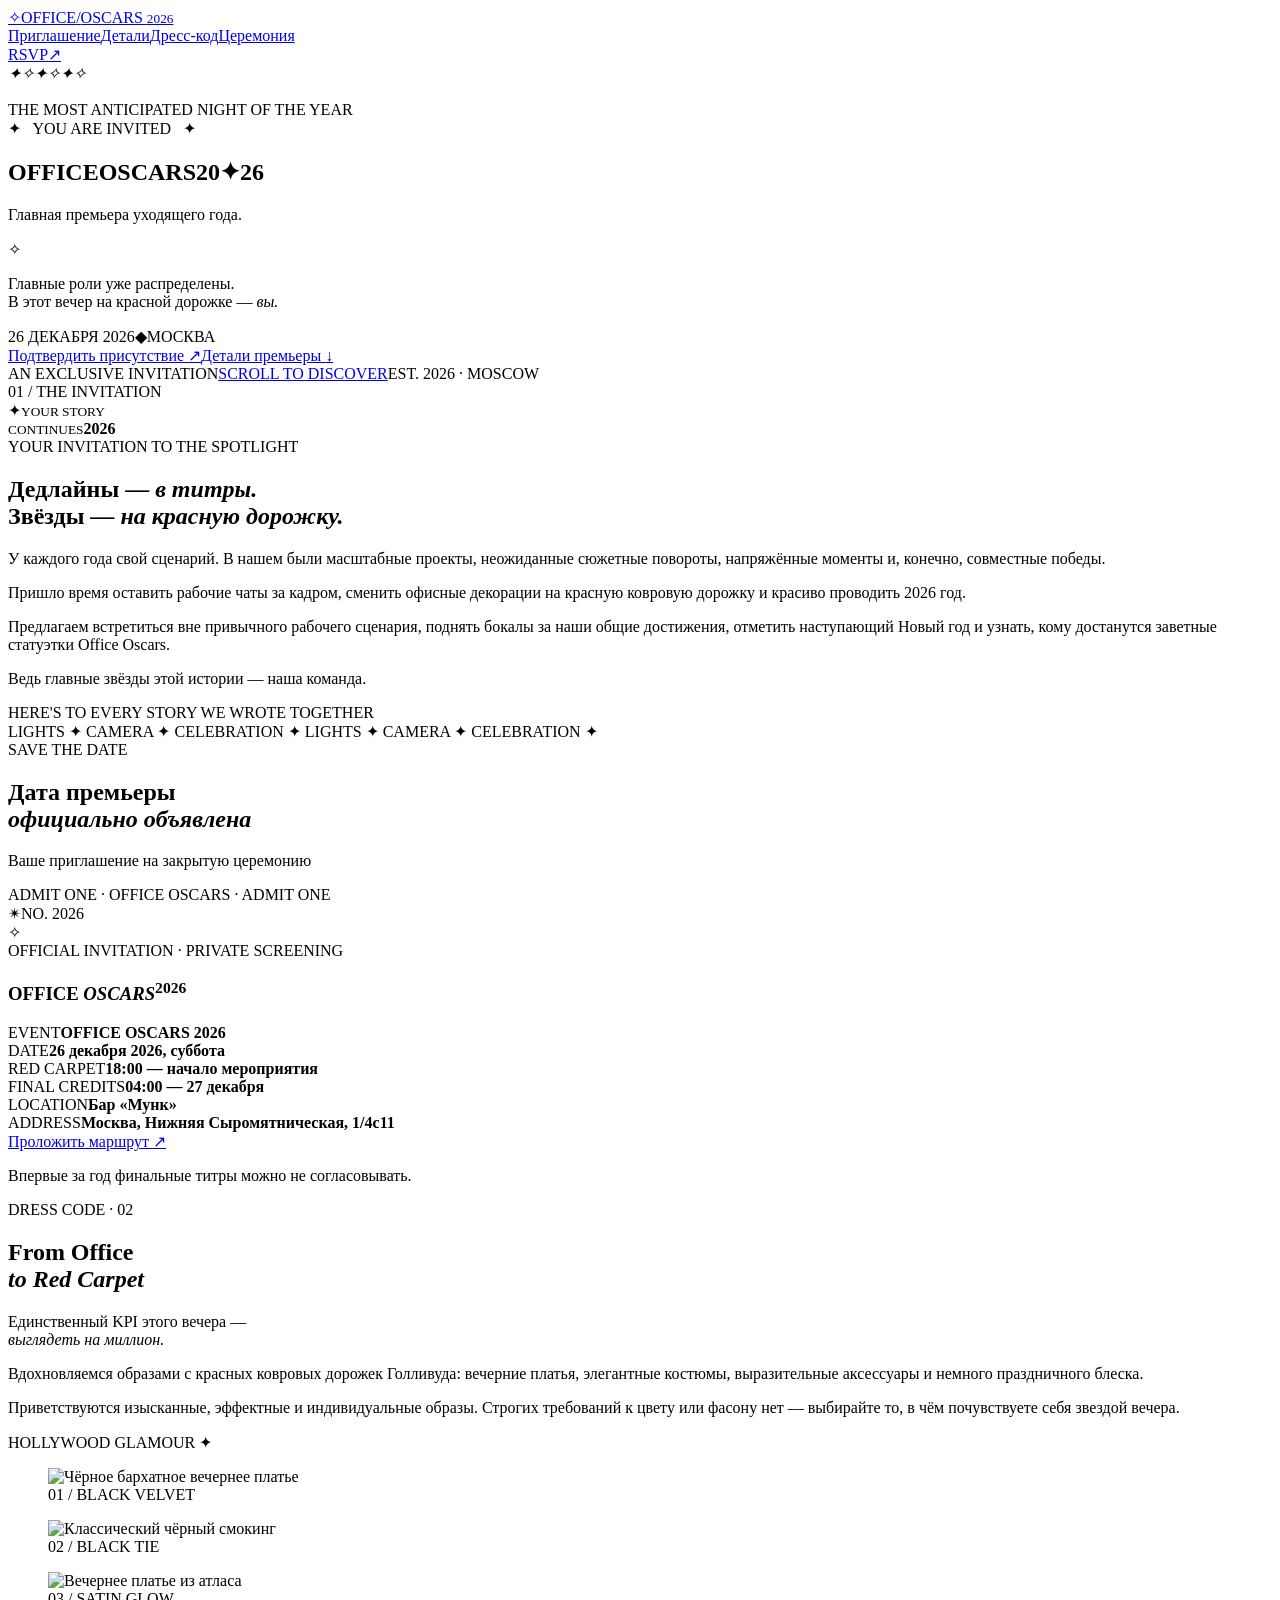
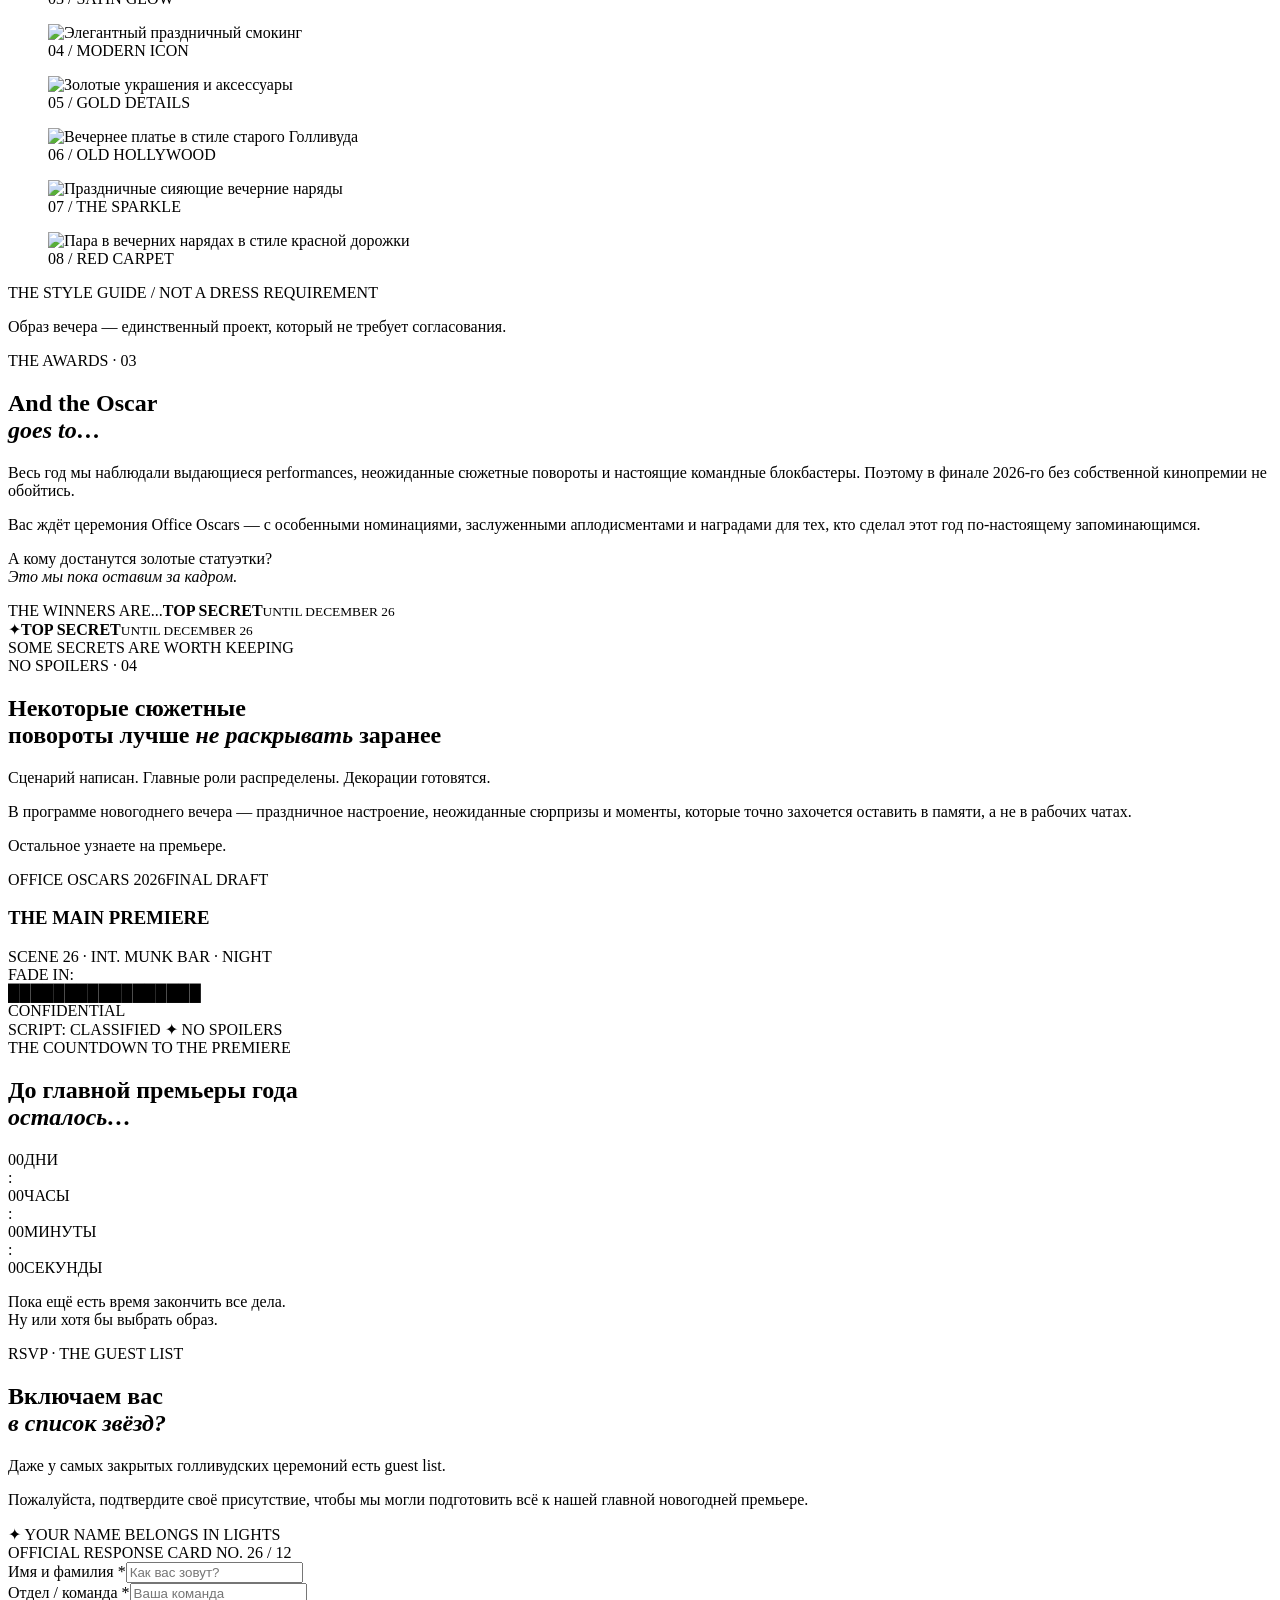
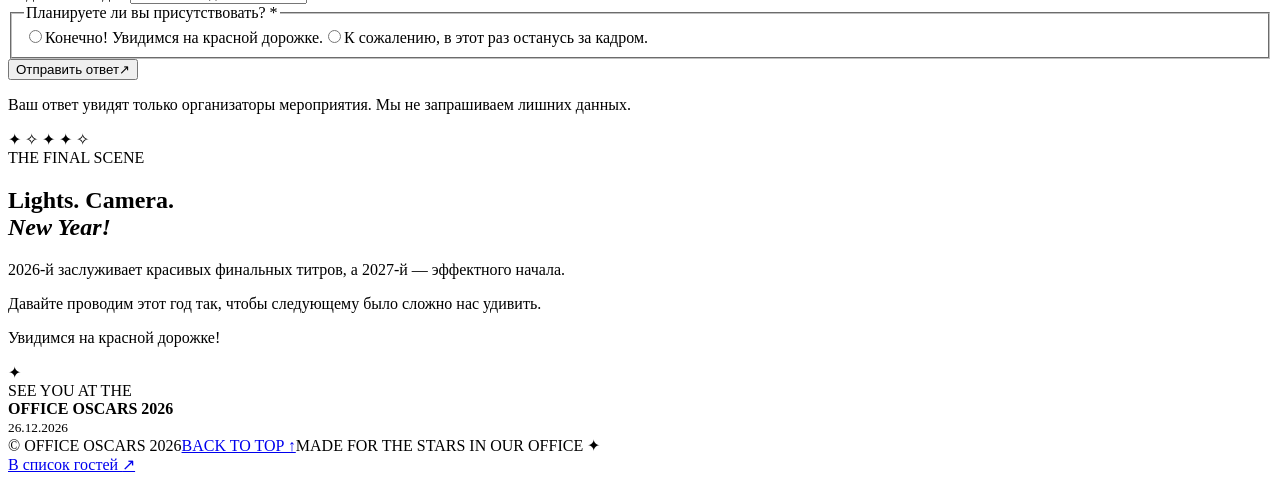
==== static/index.html @ c70a3acf "Add files via upload" ====
<!doctype html>
<html lang="ru">
<head>
  <meta charset="utf-8">
  <meta name="viewport" content="width=device-width,initial-scale=1,viewport-fit=cover">
  <meta name="theme-color" content="#090909">
  <meta name="robots" content="noindex,nofollow,noarchive,nosnippet">
  <meta name="description" content="OFFICE OSCARS 2026 — главная новогодняя премьера уходящего года. 26 декабря, Москва. Вы в главной роли.">
  <meta property="og:type" content="website">
  <meta property="og:title" content="OFFICE OSCARS 2026 | Новогодняя премьера">
  <meta property="og:description" content="Главные роли уже распределены. В этот вечер на красной дорожке — вы. 26 декабря 2026, Москва.">
  <meta property="og:image" content="/og-preview.png">
  <meta property="og:image:width" content="1200">
  <meta property="og:image:height" content="630">
  <meta property="og:locale" content="ru_RU">
  <meta name="twitter:card" content="summary_large_image">
  <link rel="icon" type="image/svg+xml" href="/favicon.svg">
  <link rel="preconnect" href="https://fonts.googleapis.com">
  <link rel="preconnect" href="https://fonts.gstatic.com" crossorigin>
  <link href="https://fonts.googleapis.com/css2?family=Cormorant+Garamond:wght@400;500;600;700&family=Manrope:wght@400;500;600;700;800&display=swap" rel="stylesheet">
  <link rel="stylesheet" href="/styles.css">
  <title>OFFICE OSCARS 2026 | Новогодняя премьера</title>
</head>
<body>
  <div class="grain" aria-hidden="true"></div>
  <div class="reading-progress" aria-hidden="true" id="readingProgress"></div>
  <div class="intro-curtain intro-curtain--left" aria-hidden="true"></div><div class="intro-curtain intro-curtain--right" aria-hidden="true"></div>

  <header class="site-header" id="siteHeader">
    <a class="brand" href="#top" aria-label="Office Oscars 2026 — наверх"><span class="brand-symbol">✧</span><span>OFFICE<span class="brand-separator">/</span>OSCARS <small>2026</small></span></a>
    <nav class="desktop-nav" aria-label="Основная навигация"><a href="#invitation">Приглашение</a><a href="#details">Детали</a><a href="#dresscode">Дресс-код</a><a href="#awards">Церемония</a></nav>
    <a class="nav-cta" href="#rsvp"><span>RSVP</span><span aria-hidden="true">↗</span></a>
  </header>

  <main>
    <section class="hero" id="top" aria-labelledby="hero-title">
      <div class="hero-rays" aria-hidden="true"><span></span><span></span><span></span><span></span></div><div class="hero-flashes" aria-hidden="true"><span></span><span></span></div>
      <div class="hero-vignette" aria-hidden="true"></div>
      <div class="hero-constellations" aria-hidden="true"><i>✦</i><i>✧</i><i>✦</i><i>✧</i><i>✦</i><i>✧</i></div>
      <div class="hero-statuette" aria-hidden="true"><img src="/statuette.svg" alt="" fetchpriority="high"></div>
      <div class="hero-carpet" aria-hidden="true"></div>
      <div class="hero-content container">
        <div class="hero-topline"><span class="line"></span><span>THE MOST ANTICIPATED NIGHT OF THE YEAR</span><span class="line"></span></div>
        <span class="eyebrow hero-invite reveal">✦ &nbsp; YOU ARE INVITED &nbsp; ✦</span>
        <h1 id="hero-title" class="hero-title reveal"><span>OFFICE</span><span class="hero-oscars">OSCARS</span><span class="hero-year">20<span class="year-star">✦</span>26</span></h1>
        <p class="hero-subtitle reveal">Главная премьера уходящего года.</p>
        <div class="hero-rule reveal" aria-hidden="true"><span></span>✧<span></span></div>
        <p class="hero-description reveal">Главные роли уже распределены.<br>В этот вечер на красной дорожке — <em>вы.</em></p>
        <div class="hero-event-meta reveal"><span>26 ДЕКАБРЯ 2026</span><span class="meta-diamond">◆</span><span>МОСКВА</span></div>
        <div class="hero-actions reveal"><a class="button button-primary" href="#rsvp">Подтвердить присутствие <span aria-hidden="true">↗</span></a><a class="button button-outline" href="#details">Детали премьеры <span aria-hidden="true">↓</span></a></div>
      </div>
      <div class="hero-bottom"><span>AN EXCLUSIVE INVITATION</span><a href="#invitation" aria-label="Прокрутить к приглашению"><span class="scroll-line"></span>SCROLL TO DISCOVER</a><span>EST. 2026 · MOSCOW</span></div>
    </section>

    <section class="section invitation-section" id="invitation" aria-labelledby="invite-title">
      <div class="container invitation-layout">
        <div class="invitation-index reveal"><span class="section-number">01 / THE INVITATION</span><div class="film-frame" aria-hidden="true"><span>✦</span><small>YOUR STORY<br>CONTINUES</small><b>2026</b></div></div>
        <div class="invitation-copy">
          <span class="eyebrow reveal">YOUR INVITATION TO THE SPOTLIGHT</span>
          <h2 id="invite-title" class="display-heading reveal">Дедлайны — <i>в титры.</i><br>Звёзды — <i>на красную дорожку.</i></h2>
          <div class="gold-rule reveal"></div>
          <p class="reveal">У каждого года свой сценарий. В нашем были масштабные проекты, неожиданные сюжетные повороты, напряжённые моменты и, конечно, совместные победы.</p>
          <p class="reveal">Пришло время оставить рабочие чаты за кадром, сменить офисные декорации на красную ковровую дорожку и красиво проводить 2026 год.</p>
          <p class="reveal">Предлагаем встретиться вне привычного рабочего сценария, поднять бокалы за наши общие достижения, отметить наступающий Новый год и узнать, кому достанутся заветные статуэтки Office Oscars.</p>
          <p class="invite-final reveal">Ведь главные звёзды этой истории — <span>наша команда.</span></p><div class="toast-mark reveal"><img src="/champagne.svg" alt="" loading="lazy"><span>HERE'S TO EVERY STORY WE WROTE TOGETHER</span></div>
        </div>
      </div>
      <div class="section-marquee" aria-hidden="true"><div>LIGHTS <span>✦</span> CAMERA <span>✦</span> CELEBRATION <span>✦</span> LIGHTS <span>✦</span> CAMERA <span>✦</span> CELEBRATION <span>✦</span></div></div>
    </section>

    <section class="section details-section" id="details" aria-labelledby="details-title">
      <div class="container">
        <div class="center-heading reveal"><span class="eyebrow">SAVE THE DATE</span><h2 class="display-heading" id="details-title">Дата премьеры<br><i>официально объявлена</i></h2><p>Ваше приглашение на закрытую церемонию</p></div>
        <div class="ticket-wrap reveal">
          <div class="ticket-side" aria-hidden="true"><div class="ticket-side-vertical">ADMIT ONE · OFFICE OSCARS · ADMIT ONE</div><span class="ticket-small-star">✴</span><span class="ticket-id">NO. 2026</span></div>
          <div class="ticket-body"><div class="ticket-ornament">✧</div><span class="ticket-overline">OFFICIAL INVITATION · PRIVATE SCREENING</span><h3>OFFICE <em>OSCARS</em><sup>2026</sup></h3><div class="ticket-divider"></div>
            <div class="ticket-grid"><div><span class="ticket-label">EVENT</span><strong>OFFICE OSCARS 2026</strong></div><div><span class="ticket-label">DATE</span><strong>26 декабря 2026, суббота</strong></div><div><span class="ticket-label">RED CARPET</span><strong>18:00 — начало мероприятия</strong></div><div><span class="ticket-label">FINAL CREDITS</span><strong>04:00 — 27 декабря</strong></div><div><span class="ticket-label">LOCATION</span><strong>Бар «Мунк»</strong></div><div><span class="ticket-label">ADDRESS</span><strong>Москва, Нижняя Сыромятническая, 1/4с11</strong></div></div>
            <a class="ticket-map" href="https://yandex.ru/maps/?text=%D0%9C%D0%BE%D1%81%D0%BA%D0%B2%D0%B0%2C%20%D1%83%D0%BB.%20%D0%9D%D0%B8%D0%B6%D0%BD%D1%8F%D1%8F%20%D0%A1%D1%8B%D1%80%D0%BE%D0%BC%D1%8F%D1%82%D0%BD%D0%B8%D1%87%D0%B5%D1%81%D0%BA%D0%B0%D1%8F%2C%201%2F4%D1%8111" target="_blank" rel="noopener noreferrer">Проложить маршрут <span aria-hidden="true">↗</span></a>
          </div>
        </div>
        <p class="after-ticket reveal">Впервые за год финальные титры можно не согласовывать.</p>
      </div>
    </section>

    <section class="section dress-section" id="dresscode" aria-labelledby="dress-title">
      <div class="container"><div class="dress-heading reveal"><div><span class="eyebrow">DRESS CODE · 02</span><h2 class="display-heading" id="dress-title">From Office<br><i>to Red Carpet</i></h2></div><div class="dress-intro"><span class="dress-kpi">Единственный KPI этого вечера —<br><em>выглядеть на миллион.</em></span><p>Вдохновляемся образами с красных ковровых дорожек Голливуда: вечерние платья, элегантные костюмы, выразительные аксессуары и немного праздничного блеска.</p><p>Приветствуются изысканные, эффектные и индивидуальные образы. Строгих требований к цвету или фасону нет — выбирайте то, в чём почувствуете себя звездой вечера.</p><div class="dress-tag">HOLLYWOOD GLAMOUR <span>✦</span></div></div></div>
      <div class="lookbook reveal" aria-label="Примеры образов в стилистике Hollywood Glamour">
        <figure class="lookbook-card lookbook-card--tall"><img loading="lazy" decoding="async" src="https://images.unsplash.com/photo-1790669672294-d22545c26711?auto=format&amp;fit=crop&amp;w=700&amp;h=1000&amp;q=78" alt="Чёрное бархатное вечернее платье"><figcaption>01 / BLACK VELVET</figcaption></figure>
        <figure class="lookbook-card lookbook-card--short"><img loading="lazy" decoding="async" src="https://images.unsplash.com/photo-1592878897400-43fb1f1cc324?auto=format&amp;fit=crop&amp;w=700&amp;h=850&amp;q=78" alt="Классический чёрный смокинг"><figcaption>02 / BLACK TIE</figcaption></figure>
        <figure class="lookbook-card lookbook-card--tall"><img loading="lazy" decoding="async" src="https://images.unsplash.com/photo-1765870973214-bc169f3b4033?auto=format&amp;fit=crop&amp;w=700&amp;h=1000&amp;q=78" alt="Вечернее платье из атласа"><figcaption>03 / SATIN GLOW</figcaption></figure>
        <figure class="lookbook-card lookbook-card--short"><img loading="lazy" decoding="async" src="https://images.unsplash.com/photo-1786467470383-cfc7d19f7644?auto=format&amp;fit=crop&amp;w=700&amp;h=850&amp;q=78" alt="Элегантный праздничный смокинг"><figcaption>04 / MODERN ICON</figcaption></figure>
        <figure class="lookbook-card lookbook-card--short"><img loading="lazy" decoding="async" src="https://images.unsplash.com/photo-1775135946288-ab8f63edff52?auto=format&amp;fit=crop&amp;w=700&amp;h=850&amp;q=78" alt="Золотые украшения и аксессуары"><figcaption>05 / GOLD DETAILS</figcaption></figure>
        <figure class="lookbook-card lookbook-card--tall"><img loading="lazy" decoding="async" src="https://images.unsplash.com/photo-1764593827458-9345bf5fe251?auto=format&amp;fit=crop&amp;w=700&amp;h=1000&amp;q=78" alt="Вечернее платье в стиле старого Голливуда"><figcaption>06 / OLD HOLLYWOOD</figcaption></figure>
        <figure class="lookbook-card lookbook-card--short"><img loading="lazy" decoding="async" src="https://images.unsplash.com/photo-1765871421974-496afefc6b0f?auto=format&amp;fit=crop&amp;w=700&amp;h=850&amp;q=78" alt="Праздничные сияющие вечерние наряды"><figcaption>07 / THE SPARKLE</figcaption></figure>
        <figure class="lookbook-card lookbook-card--tall"><img loading="lazy" decoding="async" src="https://images.unsplash.com/photo-1794262791868-f06e48bb5952?auto=format&amp;fit=crop&amp;w=700&amp;h=1000&amp;q=78" alt="Пара в вечерних нарядах в стиле красной дорожки"><figcaption>08 / RED CARPET</figcaption></figure>
      </div>
      <div class="lookbook-bottom reveal"><span>THE STYLE GUIDE / NOT A DRESS REQUIREMENT</span><p>Образ вечера — единственный проект, который не требует согласования.</p></div>
      </div>
    </section>

    <section class="section awards-section" id="awards" aria-labelledby="awards-title"><div class="awards-glow" aria-hidden="true"></div><div class="container awards-layout">
      <div class="awards-copy"><span class="eyebrow reveal">THE AWARDS · 03</span><h2 id="awards-title" class="display-heading reveal">And the Oscar<br><i>goes to…</i></h2><div class="gold-rule reveal"></div><p class="reveal">Весь год мы наблюдали выдающиеся performances, неожиданные сюжетные повороты и настоящие командные блокбастеры. Поэтому в финале 2026-го без собственной кинопремии не обойтись.</p><p class="reveal">Вас ждёт церемония Office Oscars — с особенными номинациями, заслуженными аплодисментами и наградами для тех, кто сделал этот год по-настоящему запоминающимся.</p><p class="awards-closing reveal">А кому достанутся золотые статуэтки?<br><i>Это мы пока оставим за кадром.</i></p></div>
      <div class="envelope-scene reveal"><div class="envelope-aura" aria-hidden="true"></div><div class="envelope" role="img" aria-label="Запечатанный золотой конверт: TOP SECRET UNTIL DECEMBER 26"><div class="envelope-back"></div><div class="envelope-paper"><span>THE WINNERS ARE...</span><strong>TOP SECRET</strong><small>UNTIL DECEMBER 26</small></div><div class="envelope-front"></div><div class="envelope-flap"></div><span class="seal">✦</span><span class="envelope-stamp"><strong>TOP SECRET</strong><small>UNTIL DECEMBER 26</small></span></div><span class="envelope-caption">SOME SECRETS ARE WORTH KEEPING</span></div>
    </div></section>

    <section class="section program-section" id="program" aria-labelledby="program-title"><div class="container program-layout"><div class="program-copy"><span class="eyebrow reveal">NO SPOILERS · 04</span><h2 class="display-heading reveal" id="program-title">Некоторые сюжетные<br>повороты лучше <i>не раскрывать</i> заранее</h2><p class="reveal">Сценарий написан. Главные роли распределены. Декорации готовятся.</p><p class="reveal">В программе новогоднего вечера — праздничное настроение, неожиданные сюрпризы и моменты, которые точно захочется оставить в памяти, а не в рабочих чатах.</p><p class="program-end reveal">Остальное узнаете на премьере.</p></div><div class="screenplay reveal"><div class="script-meta"><span>OFFICE OSCARS 2026</span><span>FINAL DRAFT</span></div><h3>THE MAIN PREMIERE</h3><span class="script-subtitle">SCENE 26 · INT. MUNK BAR · NIGHT</span><div class="script-row">FADE IN:</div><div class="script-lines"><div></div><div class="short"></div><div class="medium"></div><div></div><div class="medium"></div><div class="short"></div></div><div class="script-redacted">█████████████████</div><div class="script-stamp">CONFIDENTIAL</div><div class="script-footer">SCRIPT: CLASSIFIED <span>✦</span> NO SPOILERS</div></div></div></section>

    <section class="section countdown-section" id="countdown" aria-labelledby="countdown-title"><div class="container countdown-inner"><span class="eyebrow reveal">THE COUNTDOWN TO THE PREMIERE</span><h2 id="countdown-title" class="display-heading reveal">До главной премьеры года<br><i>осталось…</i></h2><div class="countdown" id="countdownTimer" role="timer" aria-live="off" aria-label="Обратный отсчёт до мероприятия"><div class="time-unit"><span class="time-value" id="days">00</span><span class="time-label">ДНИ</span></div><span class="time-colon">:</span><div class="time-unit"><span class="time-value" id="hours">00</span><span class="time-label">ЧАСЫ</span></div><span class="time-colon">:</span><div class="time-unit"><span class="time-value" id="minutes">00</span><span class="time-label">МИНУТЫ</span></div><span class="time-colon">:</span><div class="time-unit"><span class="time-value" id="seconds">00</span><span class="time-label">СЕКУНДЫ</span></div></div><p class="countdown-finished" id="countdownFinished" hidden>Премьера началась! <span>✦</span></p><p class="countdown-note reveal">Пока ещё есть время закончить все дела.<br>Ну или хотя бы выбрать образ.</p></div></section>

    <section class="section rsvp-section" id="rsvp" aria-labelledby="rsvp-title"><div class="container rsvp-layout"><div class="rsvp-intro"><span class="eyebrow reveal">RSVP · THE GUEST LIST</span><h2 class="display-heading reveal" id="rsvp-title">Включаем вас<br><i>в список звёзд?</i></h2><p class="reveal">Даже у самых закрытых голливудских церемоний есть guest list.</p><p class="reveal">Пожалуйста, подтвердите своё присутствие, чтобы мы могли подготовить всё к нашей главной новогодней премьере.</p><div class="rsvp-deco reveal" aria-hidden="true"><span>✦</span> YOUR NAME BELONGS IN LIGHTS</div></div><div class="rsvp-form-frame reveal"><div class="form-overline">OFFICIAL RESPONSE CARD <span>NO. 26 / 12</span></div><div id="formStage"><form id="rsvpForm" novalidate><div class="field"><label for="fullName">Имя и фамилия <span aria-hidden="true">*</span></label><input id="fullName" name="fullName" autocomplete="name" maxlength="120" minlength="3" type="text" placeholder="Как вас зовут?" required><small class="field-error" id="nameError"></small></div><div class="field"><label for="department">Отдел / команда <span aria-hidden="true">*</span></label><input id="department" name="department" maxlength="120" type="text" placeholder="Ваша команда" required><small class="field-error" id="departmentError"></small></div><fieldset class="attendance-field"><legend>Планируете ли вы присутствовать? <span aria-hidden="true">*</span></legend><label class="option"><input type="radio" name="attendance" value="yes" required><span class="option-radio" aria-hidden="true"></span><span>Конечно! Увидимся на красной дорожке.</span></label><label class="option"><input type="radio" name="attendance" value="no"><span class="option-radio" aria-hidden="true"></span><span>К сожалению, в этот раз останусь за кадром.</span></label><small class="field-error" id="attendanceError"></small></fieldset><div class="form-error" id="formError" role="alert" hidden></div><button class="button button-primary submit-button" type="submit" id="submitButton"><span>Отправить ответ</span><span aria-hidden="true">↗</span></button><p class="privacy-note">Ваш ответ увидят только организаторы мероприятия. Мы не запрашиваем лишних данных.</p></form></div><div id="successStage" class="success-stage" tabindex="-1" hidden><div class="success-stars" aria-hidden="true">✧ ✦ ✧</div><h3 id="successTitle">Your name is on the list!</h3><p id="successMessage">Ваше присутствие подтверждено. Готовьте праздничный образ — увидимся на красной дорожке!</p><div class="success-footer">OFFICE OSCARS 2026 · DECEMBER 26</div></div></div></div><div id="confettiLayer" aria-hidden="true"></div></section>

    <section class="final-section" id="finale" aria-labelledby="final-title"><div class="final-stars" aria-hidden="true">✦ <span>✧</span> ✦ <span>✦</span> ✧</div><div class="container final-content"><span class="eyebrow reveal">THE FINAL SCENE</span><h2 id="final-title" class="final-title reveal">Lights. Camera.<br><i>New Year!</i></h2><p class="reveal">2026-й заслуживает красивых финальных титров, а 2027-й — эффектного начала.</p><p class="reveal">Давайте проводим этот год так, чтобы следующему было сложно нас удивить.</p><p class="final-see reveal">Увидимся на красной дорожке!</p><div class="final-divider reveal">✦</div><span class="final-mark reveal">SEE YOU AT THE<br><strong>OFFICE OSCARS 2026</strong><br><small>26.12.2026</small></span></div><div class="final-falling" aria-hidden="true" id="finalConfetti"></div></section>
  </main>
  <footer class="site-footer"><span>© OFFICE OSCARS 2026</span><a href="#top">BACK TO TOP ↑</a><span>MADE FOR THE STARS IN OUR OFFICE ✦</span></footer>
  <a href="#rsvp" class="mobile-rsvp">В список гостей <span aria-hidden="true">↗</span></a>
  <script src="/app.js" defer></script>
</body>
</html>
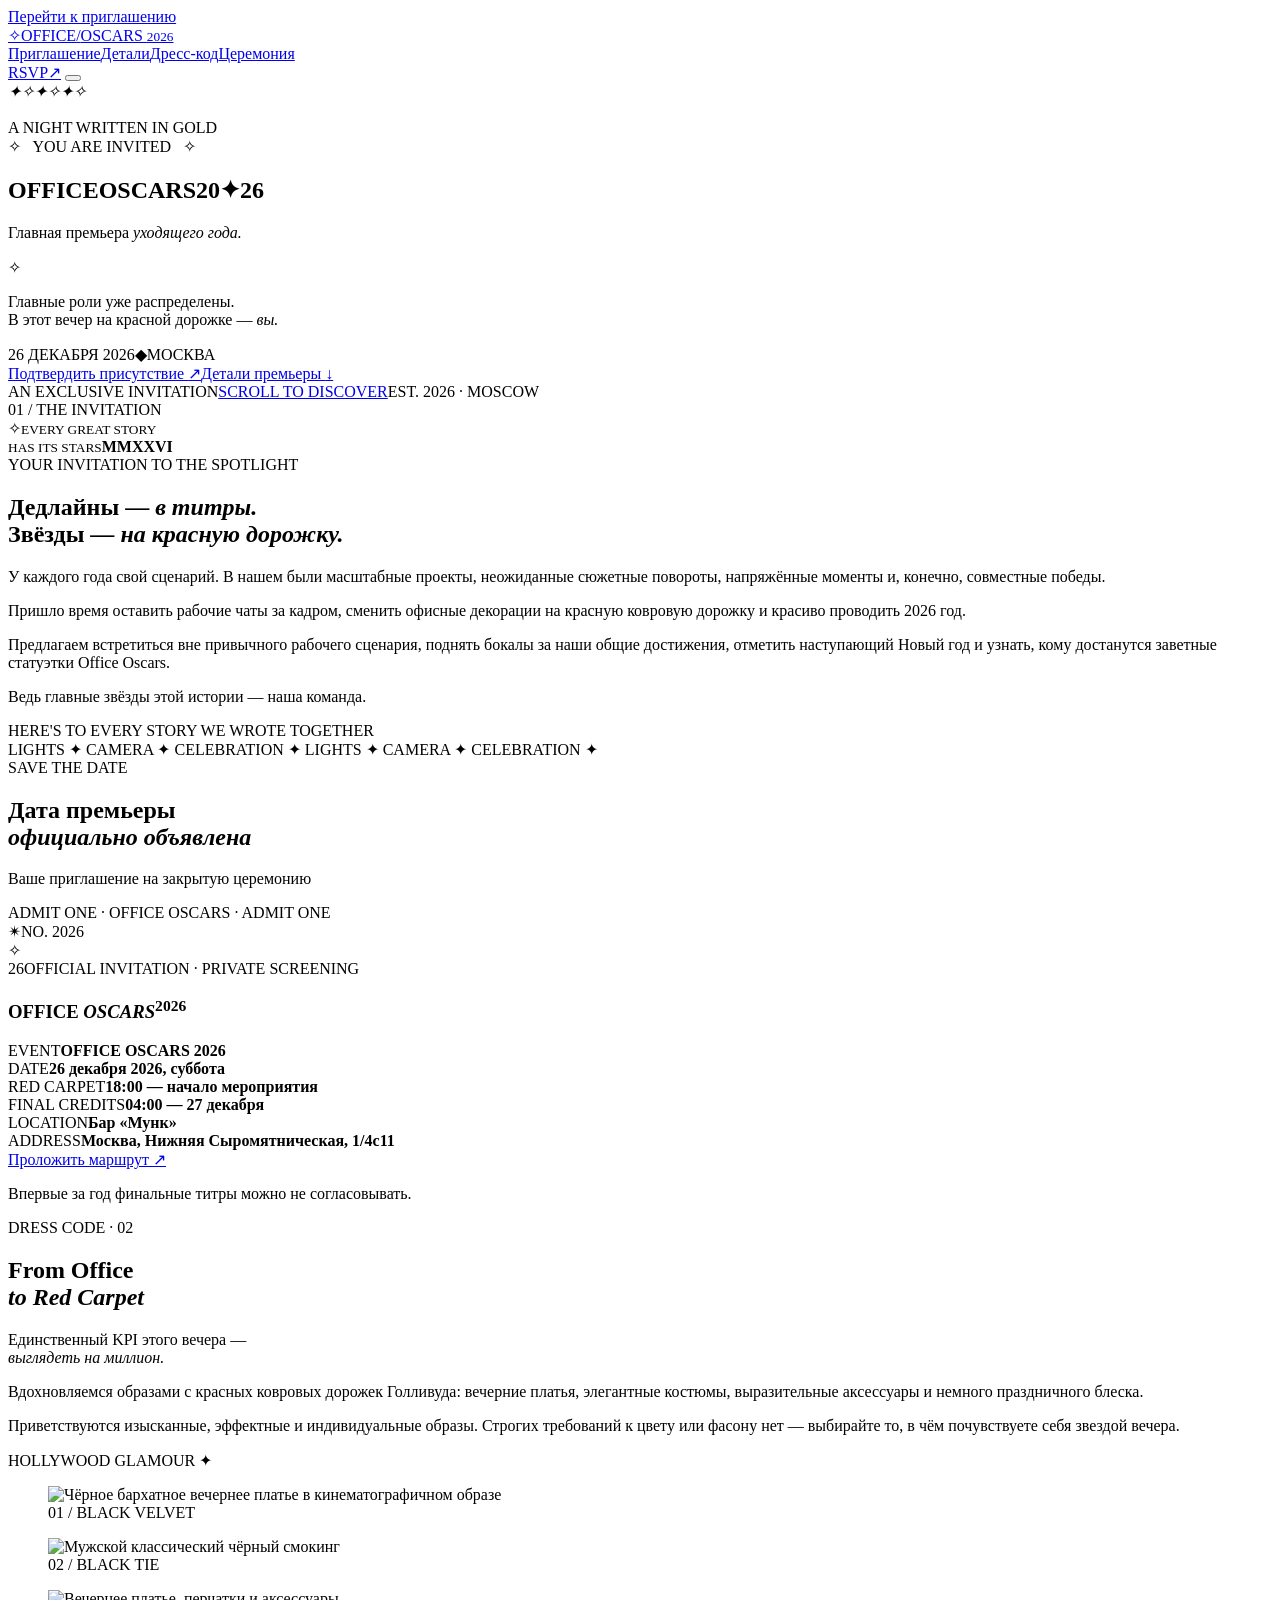
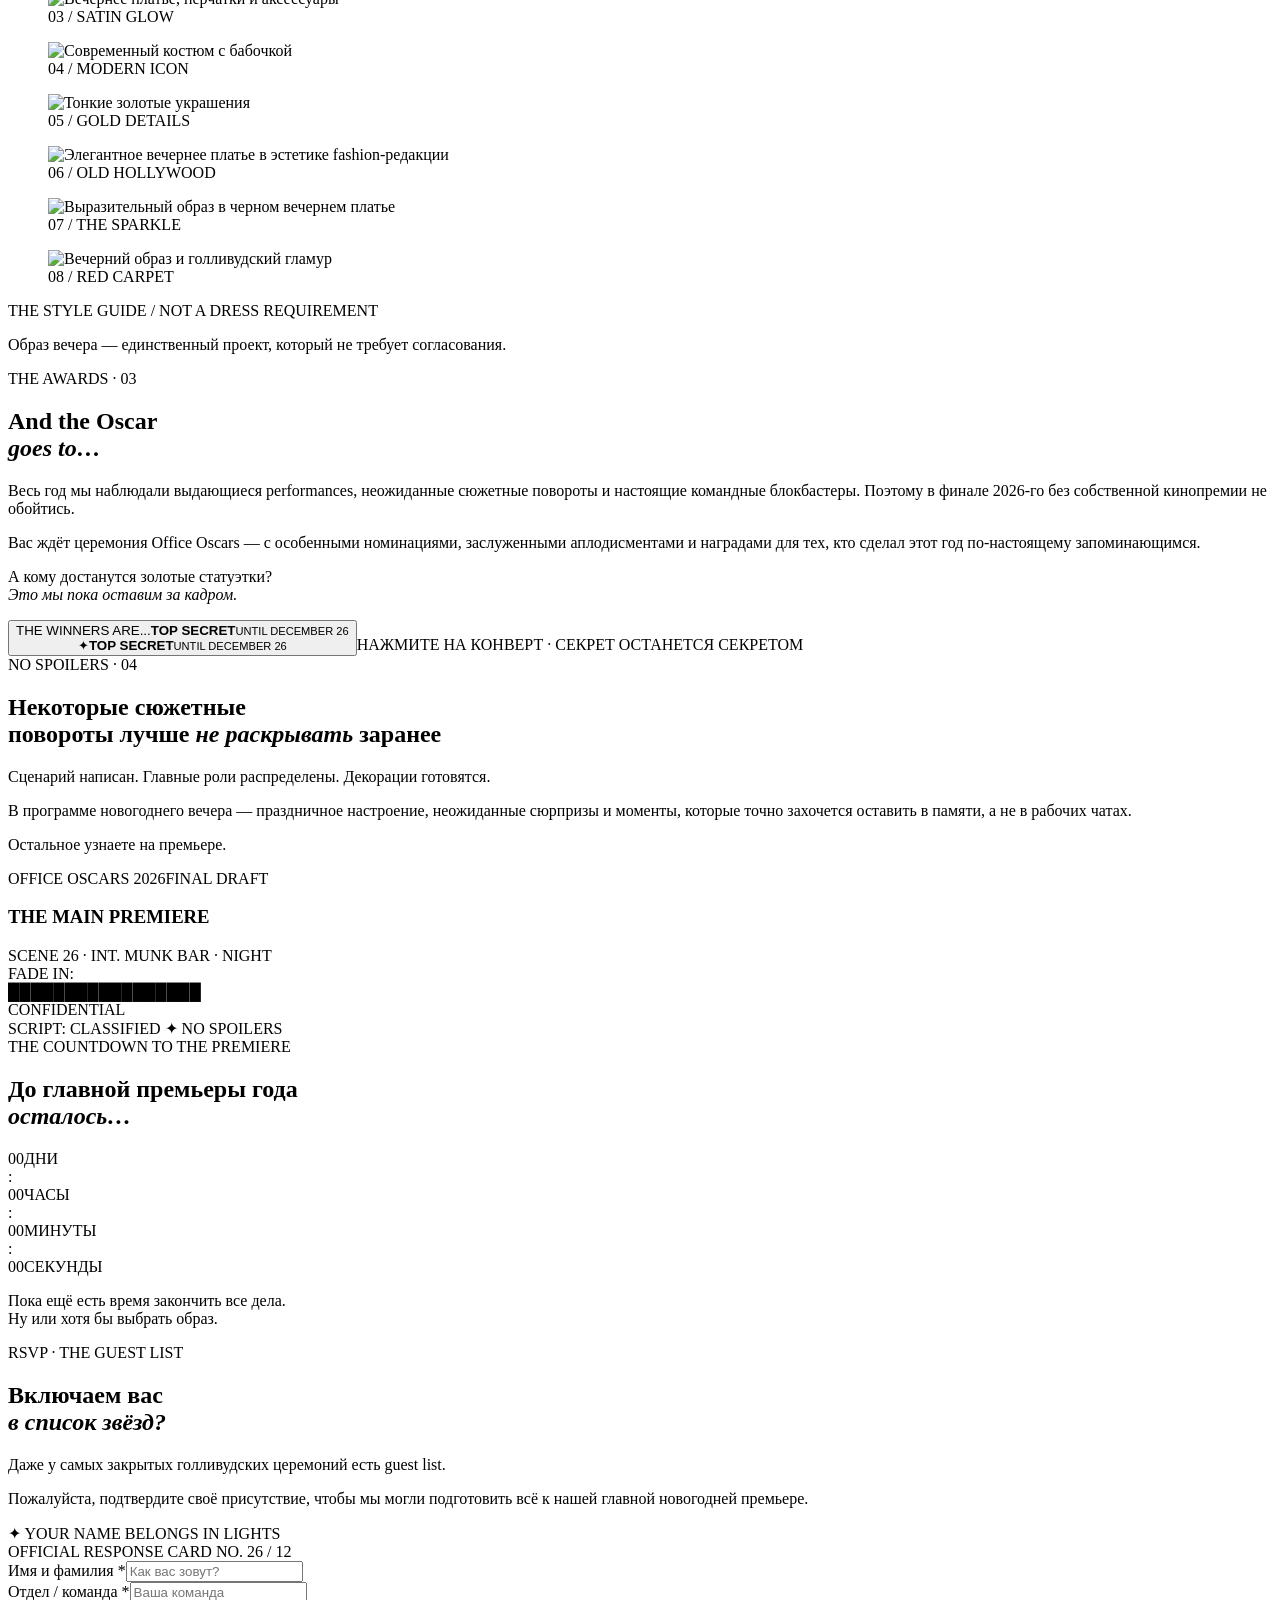
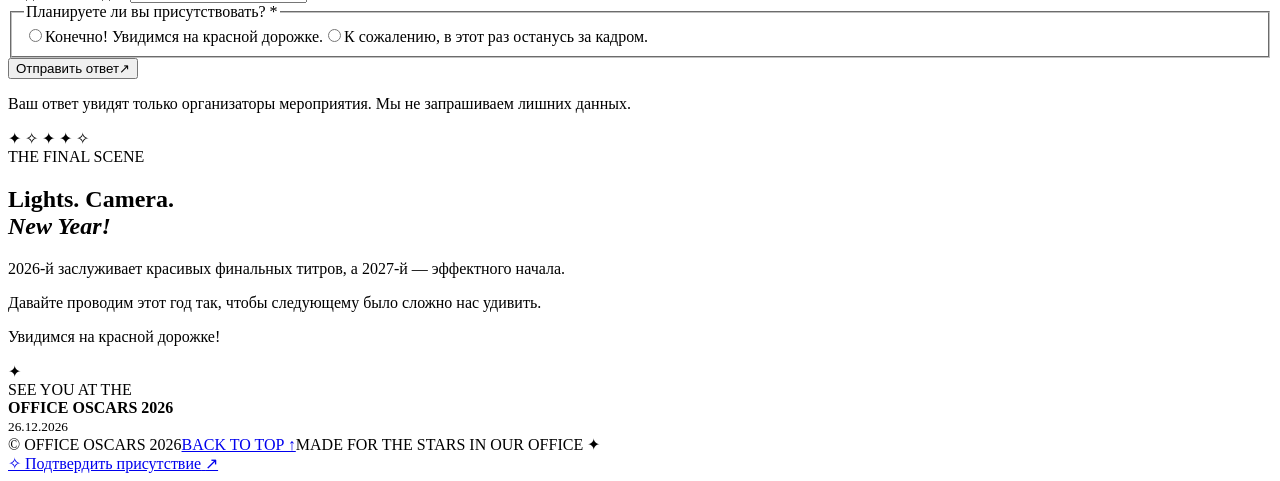
==== commit c85039b5: "Add files via upload" ====
--- a/static/index.html
+++ b/static/index.html
@@ -3,7 +3,7 @@
 <head>
   <meta charset="utf-8">
   <meta name="viewport" content="width=device-width,initial-scale=1,viewport-fit=cover">
-  <meta name="theme-color" content="#090909">
+  <meta name="theme-color" content="#10090c">
   <meta name="robots" content="noindex,nofollow,noarchive,nosnippet">
   <meta name="description" content="OFFICE OSCARS 2026 — главная новогодняя премьера уходящего года. 26 декабря, Москва. Вы в главной роли.">
   <meta property="og:type" content="website">
@@ -19,9 +19,11 @@
   <link rel="preconnect" href="https://fonts.gstatic.com" crossorigin>
   <link href="https://fonts.googleapis.com/css2?family=Cormorant+Garamond:wght@400;500;600;700&family=Manrope:wght@400;500;600;700;800&display=swap" rel="stylesheet">
   <link rel="stylesheet" href="/styles.css">
+  <link rel="stylesheet" href="/luxe.css">
   <title>OFFICE OSCARS 2026 | Новогодняя премьера</title>
 </head>
 <body>
+  <a class="skip-link" href="#invitation">Перейти к приглашению</a>
   <div class="grain" aria-hidden="true"></div>
   <div class="reading-progress" aria-hidden="true" id="readingProgress"></div>
   <div class="intro-curtain intro-curtain--left" aria-hidden="true"></div><div class="intro-curtain intro-curtain--right" aria-hidden="true"></div>
@@ -30,20 +32,34 @@
     <a class="brand" href="#top" aria-label="Office Oscars 2026 — наверх"><span class="brand-symbol">✧</span><span>OFFICE<span class="brand-separator">/</span>OSCARS <small>2026</small></span></a>
     <nav class="desktop-nav" aria-label="Основная навигация"><a href="#invitation">Приглашение</a><a href="#details">Детали</a><a href="#dresscode">Дресс-код</a><a href="#awards">Церемония</a></nav>
     <a class="nav-cta" href="#rsvp"><span>RSVP</span><span aria-hidden="true">↗</span></a>
+    <button class="menu-toggle" id="menuToggle" type="button" aria-expanded="false" aria-controls="mobileMenu" aria-label="Открыть меню"><span></span><span></span></button>
   </header>
+  <nav class="mobile-menu" id="mobileMenu" aria-label="Навигация по приглашению" hidden>
+    <span class="menu-index">THE EVENING · 26 DECEMBER</span>
+    <a href="#invitation">Приглашение <small>01</small></a>
+    <a href="#details">Дата и место <small>02</small></a>
+    <a href="#dresscode">Дресс-код <small>03</small></a>
+    <a href="#awards">Награждение <small>04</small></a>
+    <a href="#program">Программа <small>05</small></a>
+    <a href="#rsvp">Подтвердить участие <small>06 ↗</small></a>
+    <div class="menu-footer">OFFICE OSCARS <span>MMXXVI</span></div>
+  </nav>
 
   <main>
     <section class="hero" id="top" aria-labelledby="hero-title">
+      <div class="hero-stage" aria-hidden="true">
+        <div class="stage-halo"></div><div class="stage-curtain stage-curtain-left"></div><div class="stage-curtain stage-curtain-right"></div><div class="stage-floor"></div>
+      </div>
       <div class="hero-rays" aria-hidden="true"><span></span><span></span><span></span><span></span></div><div class="hero-flashes" aria-hidden="true"><span></span><span></span></div>
       <div class="hero-vignette" aria-hidden="true"></div>
       <div class="hero-constellations" aria-hidden="true"><i>✦</i><i>✧</i><i>✦</i><i>✧</i><i>✦</i><i>✧</i></div>
       <div class="hero-statuette" aria-hidden="true"><img src="/statuette.svg" alt="" fetchpriority="high"></div>
       <div class="hero-carpet" aria-hidden="true"></div>
       <div class="hero-content container">
-        <div class="hero-topline"><span class="line"></span><span>THE MOST ANTICIPATED NIGHT OF THE YEAR</span><span class="line"></span></div>
-        <span class="eyebrow hero-invite reveal">✦ &nbsp; YOU ARE INVITED &nbsp; ✦</span>
+        <div class="hero-topline"><span class="line"></span><span>A NIGHT WRITTEN IN GOLD</span><span class="line"></span></div>
+        <span class="eyebrow hero-invite reveal"><span class="invite-spark">✧</span> &nbsp; YOU ARE INVITED &nbsp; <span class="invite-spark">✧</span></span>
         <h1 id="hero-title" class="hero-title reveal"><span>OFFICE</span><span class="hero-oscars">OSCARS</span><span class="hero-year">20<span class="year-star">✦</span>26</span></h1>
-        <p class="hero-subtitle reveal">Главная премьера уходящего года.</p>
+        <p class="hero-subtitle reveal">Главная премьера <i>уходящего года.</i></p>
         <div class="hero-rule reveal" aria-hidden="true"><span></span>✧<span></span></div>
         <p class="hero-description reveal">Главные роли уже распределены.<br>В этот вечер на красной дорожке — <em>вы.</em></p>
         <div class="hero-event-meta reveal"><span>26 ДЕКАБРЯ 2026</span><span class="meta-diamond">◆</span><span>МОСКВА</span></div>
@@ -54,7 +70,7 @@
 
     <section class="section invitation-section" id="invitation" aria-labelledby="invite-title">
       <div class="container invitation-layout">
-        <div class="invitation-index reveal"><span class="section-number">01 / THE INVITATION</span><div class="film-frame" aria-hidden="true"><span>✦</span><small>YOUR STORY<br>CONTINUES</small><b>2026</b></div></div>
+        <div class="invitation-index reveal"><span class="section-number">01 / THE INVITATION</span><div class="film-frame" aria-hidden="true"><span>✧</span><small>EVERY GREAT STORY<br>HAS ITS STARS</small><b>MMXXVI</b></div></div>
         <div class="invitation-copy">
           <span class="eyebrow reveal">YOUR INVITATION TO THE SPOTLIGHT</span>
           <h2 id="invite-title" class="display-heading reveal">Дедлайны — <i>в титры.</i><br>Звёзды — <i>на красную дорожку.</i></h2>
@@ -73,7 +89,7 @@
         <div class="center-heading reveal"><span class="eyebrow">SAVE THE DATE</span><h2 class="display-heading" id="details-title">Дата премьеры<br><i>официально объявлена</i></h2><p>Ваше приглашение на закрытую церемонию</p></div>
         <div class="ticket-wrap reveal">
           <div class="ticket-side" aria-hidden="true"><div class="ticket-side-vertical">ADMIT ONE · OFFICE OSCARS · ADMIT ONE</div><span class="ticket-small-star">✴</span><span class="ticket-id">NO. 2026</span></div>
-          <div class="ticket-body"><div class="ticket-ornament">✧</div><span class="ticket-overline">OFFICIAL INVITATION · PRIVATE SCREENING</span><h3>OFFICE <em>OSCARS</em><sup>2026</sup></h3><div class="ticket-divider"></div>
+          <div class="ticket-body"><div class="ticket-ornament">✧</div><span class="ticket-watermark" aria-hidden="true">26</span><span class="ticket-overline">OFFICIAL INVITATION · PRIVATE SCREENING</span><h3>OFFICE <em>OSCARS</em><sup>2026</sup></h3><div class="ticket-divider"></div>
             <div class="ticket-grid"><div><span class="ticket-label">EVENT</span><strong>OFFICE OSCARS 2026</strong></div><div><span class="ticket-label">DATE</span><strong>26 декабря 2026, суббота</strong></div><div><span class="ticket-label">RED CARPET</span><strong>18:00 — начало мероприятия</strong></div><div><span class="ticket-label">FINAL CREDITS</span><strong>04:00 — 27 декабря</strong></div><div><span class="ticket-label">LOCATION</span><strong>Бар «Мунк»</strong></div><div><span class="ticket-label">ADDRESS</span><strong>Москва, Нижняя Сыромятническая, 1/4с11</strong></div></div>
             <a class="ticket-map" href="https://yandex.ru/maps/?text=%D0%9C%D0%BE%D1%81%D0%BA%D0%B2%D0%B0%2C%20%D1%83%D0%BB.%20%D0%9D%D0%B8%D0%B6%D0%BD%D1%8F%D1%8F%20%D0%A1%D1%8B%D1%80%D0%BE%D0%BC%D1%8F%D1%82%D0%BD%D0%B8%D1%87%D0%B5%D1%81%D0%BA%D0%B0%D1%8F%2C%201%2F4%D1%8111" target="_blank" rel="noopener noreferrer">Проложить маршрут <span aria-hidden="true">↗</span></a>
           </div>
@@ -85,14 +101,14 @@
     <section class="section dress-section" id="dresscode" aria-labelledby="dress-title">
       <div class="container"><div class="dress-heading reveal"><div><span class="eyebrow">DRESS CODE · 02</span><h2 class="display-heading" id="dress-title">From Office<br><i>to Red Carpet</i></h2></div><div class="dress-intro"><span class="dress-kpi">Единственный KPI этого вечера —<br><em>выглядеть на миллион.</em></span><p>Вдохновляемся образами с красных ковровых дорожек Голливуда: вечерние платья, элегантные костюмы, выразительные аксессуары и немного праздничного блеска.</p><p>Приветствуются изысканные, эффектные и индивидуальные образы. Строгих требований к цвету или фасону нет — выбирайте то, в чём почувствуете себя звездой вечера.</p><div class="dress-tag">HOLLYWOOD GLAMOUR <span>✦</span></div></div></div>
       <div class="lookbook reveal" aria-label="Примеры образов в стилистике Hollywood Glamour">
-        <figure class="lookbook-card lookbook-card--tall"><img loading="lazy" decoding="async" src="https://images.unsplash.com/photo-1790669672294-d22545c26711?auto=format&amp;fit=crop&amp;w=700&amp;h=1000&amp;q=78" alt="Чёрное бархатное вечернее платье"><figcaption>01 / BLACK VELVET</figcaption></figure>
-        <figure class="lookbook-card lookbook-card--short"><img loading="lazy" decoding="async" src="https://images.unsplash.com/photo-1592878897400-43fb1f1cc324?auto=format&amp;fit=crop&amp;w=700&amp;h=850&amp;q=78" alt="Классический чёрный смокинг"><figcaption>02 / BLACK TIE</figcaption></figure>
-        <figure class="lookbook-card lookbook-card--tall"><img loading="lazy" decoding="async" src="https://images.unsplash.com/photo-1765870973214-bc169f3b4033?auto=format&amp;fit=crop&amp;w=700&amp;h=1000&amp;q=78" alt="Вечернее платье из атласа"><figcaption>03 / SATIN GLOW</figcaption></figure>
-        <figure class="lookbook-card lookbook-card--short"><img loading="lazy" decoding="async" src="https://images.unsplash.com/photo-1786467470383-cfc7d19f7644?auto=format&amp;fit=crop&amp;w=700&amp;h=850&amp;q=78" alt="Элегантный праздничный смокинг"><figcaption>04 / MODERN ICON</figcaption></figure>
-        <figure class="lookbook-card lookbook-card--short"><img loading="lazy" decoding="async" src="https://images.unsplash.com/photo-1775135946288-ab8f63edff52?auto=format&amp;fit=crop&amp;w=700&amp;h=850&amp;q=78" alt="Золотые украшения и аксессуары"><figcaption>05 / GOLD DETAILS</figcaption></figure>
-        <figure class="lookbook-card lookbook-card--tall"><img loading="lazy" decoding="async" src="https://images.unsplash.com/photo-1764593827458-9345bf5fe251?auto=format&amp;fit=crop&amp;w=700&amp;h=1000&amp;q=78" alt="Вечернее платье в стиле старого Голливуда"><figcaption>06 / OLD HOLLYWOOD</figcaption></figure>
-        <figure class="lookbook-card lookbook-card--short"><img loading="lazy" decoding="async" src="https://images.unsplash.com/photo-1765871421974-496afefc6b0f?auto=format&amp;fit=crop&amp;w=700&amp;h=850&amp;q=78" alt="Праздничные сияющие вечерние наряды"><figcaption>07 / THE SPARKLE</figcaption></figure>
-        <figure class="lookbook-card lookbook-card--tall"><img loading="lazy" decoding="async" src="https://images.unsplash.com/photo-1794262791868-f06e48bb5952?auto=format&amp;fit=crop&amp;w=700&amp;h=1000&amp;q=78" alt="Пара в вечерних нарядах в стиле красной дорожки"><figcaption>08 / RED CARPET</figcaption></figure>
+        <figure class="lookbook-card lookbook-card--tall"><img loading="lazy" decoding="async" src="https://images.unsplash.com/photo-1775510139088-1da3cdb5e2d1?auto=format&amp;fit=crop&amp;w=650&amp;h=950&amp;q=76" alt="Чёрное бархатное вечернее платье в кинематографичном образе"><figcaption>01 / BLACK VELVET</figcaption></figure>
+        <figure class="lookbook-card lookbook-card--short"><img loading="lazy" decoding="async" src="https://images.unsplash.com/photo-1539025828301-b314ca222fa9?auto=format&amp;fit=crop&amp;w=650&amp;h=950&amp;q=76" alt="Мужской классический чёрный смокинг"><figcaption>02 / BLACK TIE</figcaption></figure>
+        <figure class="lookbook-card lookbook-card--tall"><img loading="lazy" decoding="async" src="https://images.unsplash.com/photo-1779207383725-782e19122137?auto=format&amp;fit=crop&amp;w=650&amp;h=950&amp;q=76" alt="Вечернее платье, перчатки и аксессуары"><figcaption>03 / SATIN GLOW</figcaption></figure>
+        <figure class="lookbook-card lookbook-card--short"><img loading="lazy" decoding="async" src="https://images.unsplash.com/photo-1592878897400-43fb1f1cc324?auto=format&amp;fit=crop&amp;w=650&amp;h=950&amp;q=76" alt="Современный костюм с бабочкой"><figcaption>04 / MODERN ICON</figcaption></figure>
+        <figure class="lookbook-card lookbook-card--short"><img loading="lazy" decoding="async" src="https://images.unsplash.com/photo-1740416649851-e16cff7d4f9a?auto=format&amp;fit=crop&amp;w=650&amp;h=950&amp;q=76" alt="Тонкие золотые украшения"><figcaption>05 / GOLD DETAILS</figcaption></figure>
+        <figure class="lookbook-card lookbook-card--tall"><img loading="lazy" decoding="async" src="https://images.unsplash.com/photo-1568251188392-ae32f898cb3b?auto=format&amp;fit=crop&amp;w=650&amp;h=950&amp;q=76" alt="Элегантное вечернее платье в эстетике fashion-редакции"><figcaption>06 / OLD HOLLYWOOD</figcaption></figure>
+        <figure class="lookbook-card lookbook-card--short"><img loading="lazy" decoding="async" src="https://images.unsplash.com/photo-1779282618089-440f8d031ca7?auto=format&amp;fit=crop&amp;w=650&amp;h=950&amp;q=76" alt="Выразительный образ в черном вечернем платье"><figcaption>07 / THE SPARKLE</figcaption></figure>
+        <figure class="lookbook-card lookbook-card--tall"><img loading="lazy" decoding="async" src="https://images.unsplash.com/photo-1775510110570-ba88af9ab956?auto=format&amp;fit=crop&amp;w=650&amp;h=950&amp;q=76" alt="Вечерний образ и голливудский гламур"><figcaption>08 / RED CARPET</figcaption></figure>
       </div>
       <div class="lookbook-bottom reveal"><span>THE STYLE GUIDE / NOT A DRESS REQUIREMENT</span><p>Образ вечера — единственный проект, который не требует согласования.</p></div>
       </div>
@@ -100,7 +116,7 @@
 
     <section class="section awards-section" id="awards" aria-labelledby="awards-title"><div class="awards-glow" aria-hidden="true"></div><div class="container awards-layout">
       <div class="awards-copy"><span class="eyebrow reveal">THE AWARDS · 03</span><h2 id="awards-title" class="display-heading reveal">And the Oscar<br><i>goes to…</i></h2><div class="gold-rule reveal"></div><p class="reveal">Весь год мы наблюдали выдающиеся performances, неожиданные сюжетные повороты и настоящие командные блокбастеры. Поэтому в финале 2026-го без собственной кинопремии не обойтись.</p><p class="reveal">Вас ждёт церемония Office Oscars — с особенными номинациями, заслуженными аплодисментами и наградами для тех, кто сделал этот год по-настоящему запоминающимся.</p><p class="awards-closing reveal">А кому достанутся золотые статуэтки?<br><i>Это мы пока оставим за кадром.</i></p></div>
-      <div class="envelope-scene reveal"><div class="envelope-aura" aria-hidden="true"></div><div class="envelope" role="img" aria-label="Запечатанный золотой конверт: TOP SECRET UNTIL DECEMBER 26"><div class="envelope-back"></div><div class="envelope-paper"><span>THE WINNERS ARE...</span><strong>TOP SECRET</strong><small>UNTIL DECEMBER 26</small></div><div class="envelope-front"></div><div class="envelope-flap"></div><span class="seal">✦</span><span class="envelope-stamp"><strong>TOP SECRET</strong><small>UNTIL DECEMBER 26</small></span></div><span class="envelope-caption">SOME SECRETS ARE WORTH KEEPING</span></div>
+      <div class="envelope-scene reveal"><div class="envelope-aura" aria-hidden="true"></div><button class="envelope" id="secretEnvelope" type="button" aria-pressed="false" aria-label="Приоткрыть секретный конверт. Победители остаются тайной"><div class="envelope-back"></div><div class="envelope-paper"><span>THE WINNERS ARE...</span><strong>TOP SECRET</strong><small>UNTIL DECEMBER 26</small></div><div class="envelope-front"></div><div class="envelope-flap"></div><span class="seal">✦</span><span class="envelope-stamp"><strong>TOP SECRET</strong><small>UNTIL DECEMBER 26</small></span></button><span class="envelope-caption">НАЖМИТЕ НА КОНВЕРТ · СЕКРЕТ ОСТАНЕТСЯ СЕКРЕТОМ</span></div>
     </div></section>
 
     <section class="section program-section" id="program" aria-labelledby="program-title"><div class="container program-layout"><div class="program-copy"><span class="eyebrow reveal">NO SPOILERS · 04</span><h2 class="display-heading reveal" id="program-title">Некоторые сюжетные<br>повороты лучше <i>не раскрывать</i> заранее</h2><p class="reveal">Сценарий написан. Главные роли распределены. Декорации готовятся.</p><p class="reveal">В программе новогоднего вечера — праздничное настроение, неожиданные сюрпризы и моменты, которые точно захочется оставить в памяти, а не в рабочих чатах.</p><p class="program-end reveal">Остальное узнаете на премьере.</p></div><div class="screenplay reveal"><div class="script-meta"><span>OFFICE OSCARS 2026</span><span>FINAL DRAFT</span></div><h3>THE MAIN PREMIERE</h3><span class="script-subtitle">SCENE 26 · INT. MUNK BAR · NIGHT</span><div class="script-row">FADE IN:</div><div class="script-lines"><div></div><div class="short"></div><div class="medium"></div><div></div><div class="medium"></div><div class="short"></div></div><div class="script-redacted">█████████████████</div><div class="script-stamp">CONFIDENTIAL</div><div class="script-footer">SCRIPT: CLASSIFIED <span>✦</span> NO SPOILERS</div></div></div></section>
@@ -112,7 +128,7 @@
     <section class="final-section" id="finale" aria-labelledby="final-title"><div class="final-stars" aria-hidden="true">✦ <span>✧</span> ✦ <span>✦</span> ✧</div><div class="container final-content"><span class="eyebrow reveal">THE FINAL SCENE</span><h2 id="final-title" class="final-title reveal">Lights. Camera.<br><i>New Year!</i></h2><p class="reveal">2026-й заслуживает красивых финальных титров, а 2027-й — эффектного начала.</p><p class="reveal">Давайте проводим этот год так, чтобы следующему было сложно нас удивить.</p><p class="final-see reveal">Увидимся на красной дорожке!</p><div class="final-divider reveal">✦</div><span class="final-mark reveal">SEE YOU AT THE<br><strong>OFFICE OSCARS 2026</strong><br><small>26.12.2026</small></span></div><div class="final-falling" aria-hidden="true" id="finalConfetti"></div></section>
   </main>
   <footer class="site-footer"><span>© OFFICE OSCARS 2026</span><a href="#top">BACK TO TOP ↑</a><span>MADE FOR THE STARS IN OUR OFFICE ✦</span></footer>
-  <a href="#rsvp" class="mobile-rsvp">В список гостей <span aria-hidden="true">↗</span></a>
+  <a href="#rsvp" class="mobile-rsvp"><span class="mobile-rsvp-symbol" aria-hidden="true">✧</span> <span class="mobile-rsvp-text">Подтвердить присутствие</span> <span class="mobile-rsvp-arrow" aria-hidden="true">↗</span></a>
   <script src="/app.js" defer></script>
 </body>
 </html>
